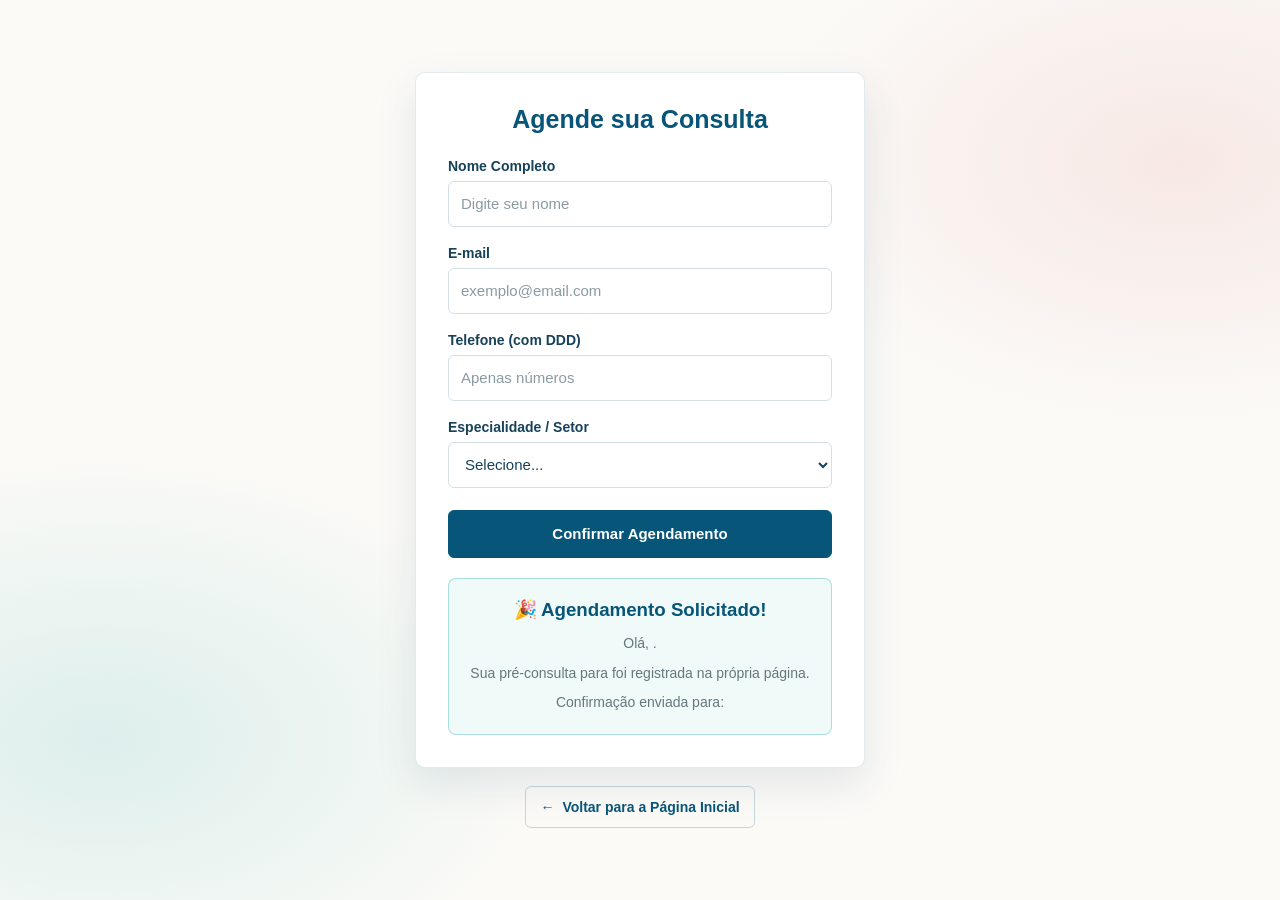
==== Cadastrodemonstrativo.html @ 48879a28 "site" ====
<!DOCTYPE html>
<html lang="pt-BR">
<head>
    <meta charset="UTF-8">
    <meta name="viewport" content="width=device-width, initial-scale=1.0">
    <title>Agendamento Médico</title>
    <link rel="stylesheet" href="Cadastrodemonstrativo.css">
</head>
<body>

<div class="form-container">
    <h2>Agende sua Consulta</h2>
    
    <form id="agendamentoForm" novalidate>
        <div class="form-group" id="group-nome">
            <label for="nome">Nome Completo</label>
            <input type="text" id="nome" placeholder="Digite seu nome">
            <span class="error-message">Por favor, insira seu nome (mínimo 3 letras).</span>
        </div>

        <div class="form-group" id="group-email">
            <label for="email">E-mail</label>
            <input type="email" id="email" placeholder="exemplo@email.com">
            <span class="error-message">Insira um endereço de e-mail válido.</span>
        </div>

        <div class="form-group" id="group-telefone">
            <label for="telefone">Telefone (com DDD)</label>
            <input type="tel" id="telefone" placeholder="Apenas números">
            <span class="error-message">Insira um telefone válido (mínimo 10 números).</span>
        </div>

        <div class="form-group" id="group-especialidade">
            <label for="especialidade">Especialidade / Setor</label>
            <select id="especialidade">
                <option value="">Selecione...</option>
                <option value="Cardiologia">Cardiologia</option>
                <option value="Centro Cirúrgico">Centro Cirúrgico</option>
                <option value="Diagnóstico por Imagem">Diagnóstico por Imagem</option>
                <option value="Maternidade e Ginecologia">Maternidade e Ginecologia</option>
                <option value="Ortopedia e Traumatologia">Ortopedia e Traumatologia</option>
                <option value="Pediatria">Pediatria</option>
            </select>
            <span class="error-message">Selecione uma especialidade médica ou setor.</span>
        </div>

        <button type="submit">Confirmar Agendamento</button>
    </form>

    <div id="mensagemSucesso" class="success-card">
        <h3>🎉 Agendamento Solicitado!</h3>
        <p>Olá, <strong id="sucessoNome"></strong>.</p>
        <p>Sua pré-consulta para <strong><span id="sucessoEspecialidade"></span></strong> foi registrada na própria página.</p>
        <p>Confirmação enviada para: <br><em id="sucessoEmail"></em></p>
    </div>
</div>

<div class="pagina-inicial">
    <a href="index.html" class="btn-voltar">
        <span aria-hidden="true">&larr;</span> Voltar para a Página Inicial
    </a>
</div>

<script>
    document.getElementById('agendamentoForm').addEventListener('submit', function(event) {
        event.preventDefault(); 

        const nome = document.getElementById('nome').value.trim();
        const email = document.getElementById('email').value.trim();
        const telefone = document.getElementById('telefone').value.trim();
        const especialidade = document.getElementById('especialidade').value;

        let formValido = true;

        if (nome.length < 3) { marcarComoInvalido('group-nome'); formValido = false; } else { marcarComoValido('group-nome'); }

        const emailRegex = /^[^\s@]+@[^\s@]+\.[^\s@]+$/;
        if (!emailRegex.test(email)) { marcarComoInvalido('group-email'); formValido = false; } else { marcarComoValido('group-email'); }

        const telApenasNumeros = telefone.replace(/\D/g, '');
        if (telApenasNumeros.length < 10) { marcarComoInvalido('group-telefone'); formValido = false; } else { marcarComoValido('group-telefone'); }

        if (especialidade === "") { marcarComoInvalido('group-especialidade'); formValido = false; } else { marcarComoValido('group-especialidade'); }

        if (formValido) {
            document.getElementById('sucessoNome').textContent = nome;
            document.getElementById('sucessoEspecialidade').textContent = especialidade;
            document.getElementById('sucessoEmail').textContent = email;

            document.getElementById('mensagemSucesso').style.display = 'block';
            document.getElementById('agendamentoForm').style.display = 'none';
        }
    });

    function marcarComoInvalido(id) { document.getElementById(id).classList.add('invalid'); }
    function marcarComoValido(id) { document.getElementById(id).classList.remove('invalid'); }
</script>

</body>
</html>
---- Cadastrodemonstrativo.css ----
:root {
	color-scheme: light;
	--azul: #075579;
	--azul-claro: #218caa;
	--turquesa: #25aaa7;
	--vermelho: #d34b4b;
	--texto: #174259;
	--texto-suave: #65777e;
	--borda: #d5e0e5;
	--branco: #fff;
}

* {
	box-sizing: border-box;
}

body {
	display: flex;
	min-width: 320px;
	min-height: 100vh;
	flex-direction: column;
	align-items: center;
	justify-content: center;
	margin: 0;
	padding: 32px 20px;
	background:
		radial-gradient(ellipse at 92% 18%, rgba(211, 75, 75, 0.1), transparent 25%),
		radial-gradient(ellipse at 8% 82%, rgba(37, 170, 167, 0.14), transparent 27%),
		#fbfaf7;
	color: var(--texto);
	font-family: "DM Sans", "Segoe UI", sans-serif;
	-webkit-font-smoothing: antialiased;
}

.form-container {
	width: min(100%, 450px);
	padding: 32px;
	border: 1px solid rgba(7, 85, 121, 0.12);
	border-radius: 10px;
	background: var(--branco);
	box-shadow: 0 16px 42px rgba(18, 59, 89, 0.1);
}

.form-container h2 {
	margin: 0 0 24px;
	color: var(--azul);
	font-family: Manrope, "DM Sans", "Segoe UI", sans-serif;
	font-size: 25px;
	text-align: center;
}

.form-group {
	margin-bottom: 18px;
}

.form-group label {
	display: block;
	margin-bottom: 7px;
	color: var(--texto);
	font-size: 14px;
	font-weight: 700;
}

.form-group input,
.form-group select {
	width: 100%;
	min-height: 46px;
	padding: 11px 12px;
	border: 1px solid var(--borda);
	border-radius: 6px;
	background: var(--branco);
	color: var(--texto);
	font: inherit;
	font-size: 15px;
	transition: border-color 160ms ease, box-shadow 160ms ease;
}

.form-group input::placeholder {
	color: #8a9ba2;
}

.form-group input:focus,
.form-group select:focus {
	border-color: var(--azul-claro);
	outline: none;
	box-shadow: 0 0 0 3px rgba(33, 140, 170, 0.14);
}

.error-message {
	display: none;
	margin-top: 6px;
	color: var(--vermelho);
	font-size: 12px;
	line-height: 1.4;
}

.form-group.invalid input,
.form-group.invalid select {
	border-color: var(--vermelho);
	background: #fffafa;
}

.form-group.invalid .error-message {
	display: block;
}

.form-container button {
	width: 100%;
	min-height: 48px;
	margin-top: 4px;
	padding: 12px 16px;
	border: 1px solid var(--azul);
	border-radius: 6px;
	background: var(--azul);
	color: var(--branco);
	font: inherit;
	font-size: 15px;
	font-weight: 700;
	cursor: pointer;
	transition: border-color 160ms ease, background-color 160ms ease, transform 160ms ease;
}

.form-container button:hover {
	transform: translateY(-1px);
	border-color: var(--turquesa);
	background: var(--turquesa);
}

.form-container button:focus-visible,
.btn-voltar:focus-visible {
	outline: 3px solid rgba(211, 75, 75, 0.45);
	outline-offset: 3px;
}

.success-card {
	margin-top: 20px;
	padding: 20px;
	border: 1px solid rgba(37, 170, 167, 0.35);
	border-radius: 8px;
	background: #f0faf8;
	color: var(--texto);
	text-align: center;
}

.success-card h3 {
	margin: 0 0 12px;
	color: var(--azul);
}

.success-card p {
	margin: 8px 0 0;
	color: var(--texto-suave);
	font-size: 14px;
	line-height: 1.55;
	overflow-wrap: anywhere;
}

.success-card strong,
.success-card em {
	color: var(--texto);
}

.pagina-inicial {
	width: min(100%, 450px);
	margin-top: 18px;
	text-align: center;
}

.btn-voltar {
	display: inline-flex;
	min-height: 42px;
	align-items: center;
	justify-content: center;
	gap: 8px;
	padding: 10px 14px;
	border: 1px solid rgba(7, 85, 121, 0.22);
	border-radius: 6px;
	color: var(--azul);
	font-size: 14px;
	font-weight: 700;
	text-decoration: none;
	transition: border-color 160ms ease, background-color 160ms ease;
}

.btn-voltar:hover {
	border-color: var(--turquesa);
	background: rgba(37, 170, 167, 0.08);
}

@media (max-width: 480px) {
	body {
		justify-content: flex-start;
		padding: 24px 16px;
	}

	.form-container {
		padding: 24px 20px;
	}

	.form-container h2 {
		font-size: 22px;
	}
}

@media (prefers-reduced-motion: reduce) {
	*,
	*::before,
	*::after {
		scroll-behavior: auto !important;
		transition-duration: 0.01ms !important;
	}
}
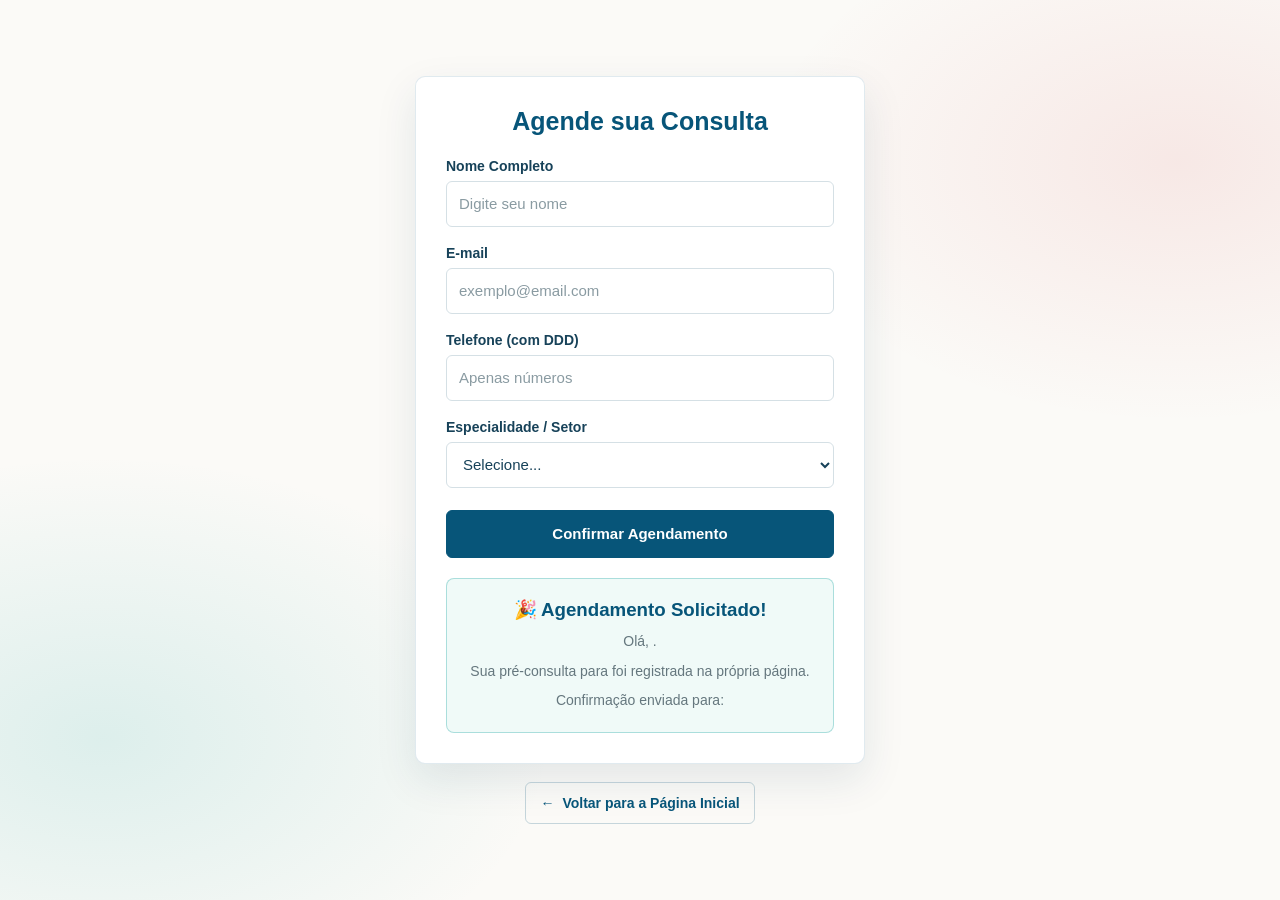
==== commit ccdaa9d5: "site" ====
--- a/Cadastrodemonstrativo.html
+++ b/Cadastrodemonstrativo.html
@@ -14,25 +14,25 @@
     <form id="agendamentoForm" novalidate>
         <div class="form-group" id="group-nome">
             <label for="nome">Nome Completo</label>
-            <input type="text" id="nome" placeholder="Digite seu nome">
-            <span class="error-message">Por favor, insira seu nome (mínimo 3 letras).</span>
+            <input type="text" id="nome" name="nome" placeholder="Digite seu nome" autocomplete="name" required aria-describedby="erro-nome" aria-invalid="false">
+            <span class="error-message" id="erro-nome">Por favor, insira seu nome (mínimo 3 letras).</span>
         </div>
 
         <div class="form-group" id="group-email">
             <label for="email">E-mail</label>
-            <input type="email" id="email" placeholder="exemplo@email.com">
-            <span class="error-message">Insira um endereço de e-mail válido.</span>
+            <input type="email" id="email" name="email" placeholder="exemplo@email.com" autocomplete="email" required aria-describedby="erro-email" aria-invalid="false">
+            <span class="error-message" id="erro-email">Insira um endereço de e-mail válido.</span>
         </div>
 
         <div class="form-group" id="group-telefone">
             <label for="telefone">Telefone (com DDD)</label>
-            <input type="tel" id="telefone" placeholder="Apenas números">
-            <span class="error-message">Insira um telefone válido (mínimo 10 números).</span>
+            <input type="tel" id="telefone" name="telefone" placeholder="Apenas números" autocomplete="tel" inputmode="numeric" required aria-describedby="erro-telefone" aria-invalid="false">
+            <span class="error-message" id="erro-telefone">Insira um telefone válido (mínimo 10 números).</span>
         </div>
 
         <div class="form-group" id="group-especialidade">
             <label for="especialidade">Especialidade / Setor</label>
-            <select id="especialidade">
+            <select id="especialidade" name="especialidade" required aria-describedby="erro-especialidade" aria-invalid="false">
                 <option value="">Selecione...</option>
                 <option value="Cardiologia">Cardiologia</option>
                 <option value="Centro Cirúrgico">Centro Cirúrgico</option>
@@ -41,13 +41,13 @@
                 <option value="Ortopedia e Traumatologia">Ortopedia e Traumatologia</option>
                 <option value="Pediatria">Pediatria</option>
             </select>
-            <span class="error-message">Selecione uma especialidade médica ou setor.</span>
+            <span class="error-message" id="erro-especialidade">Selecione uma especialidade médica ou setor.</span>
         </div>
 
         <button type="submit">Confirmar Agendamento</button>
     </form>
 
-    <div id="mensagemSucesso" class="success-card">
+    <div id="mensagemSucesso" class="success-card" role="status" aria-live="polite">
         <h3>🎉 Agendamento Solicitado!</h3>
         <p>Olá, <strong id="sucessoNome"></strong>.</p>
         <p>Sua pré-consulta para <strong><span id="sucessoEspecialidade"></span></strong> foi registrada na própria página.</p>
@@ -92,8 +92,17 @@
         }
     });
 
-    function marcarComoInvalido(id) { document.getElementById(id).classList.add('invalid'); }
-    function marcarComoValido(id) { document.getElementById(id).classList.remove('invalid'); }
+    function marcarComoInvalido(id) {
+        const grupo = document.getElementById(id);
+        grupo.classList.add('invalid');
+        grupo.querySelector('input, select').setAttribute('aria-invalid', 'true');
+    }
+
+    function marcarComoValido(id) {
+        const grupo = document.getElementById(id);
+        grupo.classList.remove('invalid');
+        grupo.querySelector('input, select').setAttribute('aria-invalid', 'false');
+    }
 </script>
 
 </body>
--- a/Cadastrodemonstrativo.css
+++ b/Cadastrodemonstrativo.css
@@ -7,7 +7,7 @@
 	--texto: #174259;
 	--texto-suave: #65777e;
 	--borda: #d5e0e5;
-	--branco: #fff;
+	--branco: #ffffff;
 }
 
 * {
@@ -34,7 +34,7 @@
 
 .form-container {
 	width: min(100%, 450px);
-	padding: 32px;
+	padding: 30px;
 	border: 1px solid rgba(7, 85, 121, 0.12);
 	border-radius: 10px;
 	background: var(--branco);
@@ -42,7 +42,7 @@
 }
 
 .form-container h2 {
-	margin: 0 0 24px;
+	margin: 0 0 22px;
 	color: var(--azul);
 	font-family: Manrope, "DM Sans", "Segoe UI", sans-serif;
 	font-size: 25px;
@@ -97,7 +97,7 @@
 .form-group.invalid input,
 .form-group.invalid select {
 	border-color: var(--vermelho);
-	background: #fffafa;
+	background-color: #fffafa;
 }
 
 .form-group.invalid .error-message {
@@ -143,7 +143,7 @@
 }
 
 .success-card h3 {
-	margin: 0 0 12px;
+	margin: 0 0 10px;
 	color: var(--azul);
 }
 
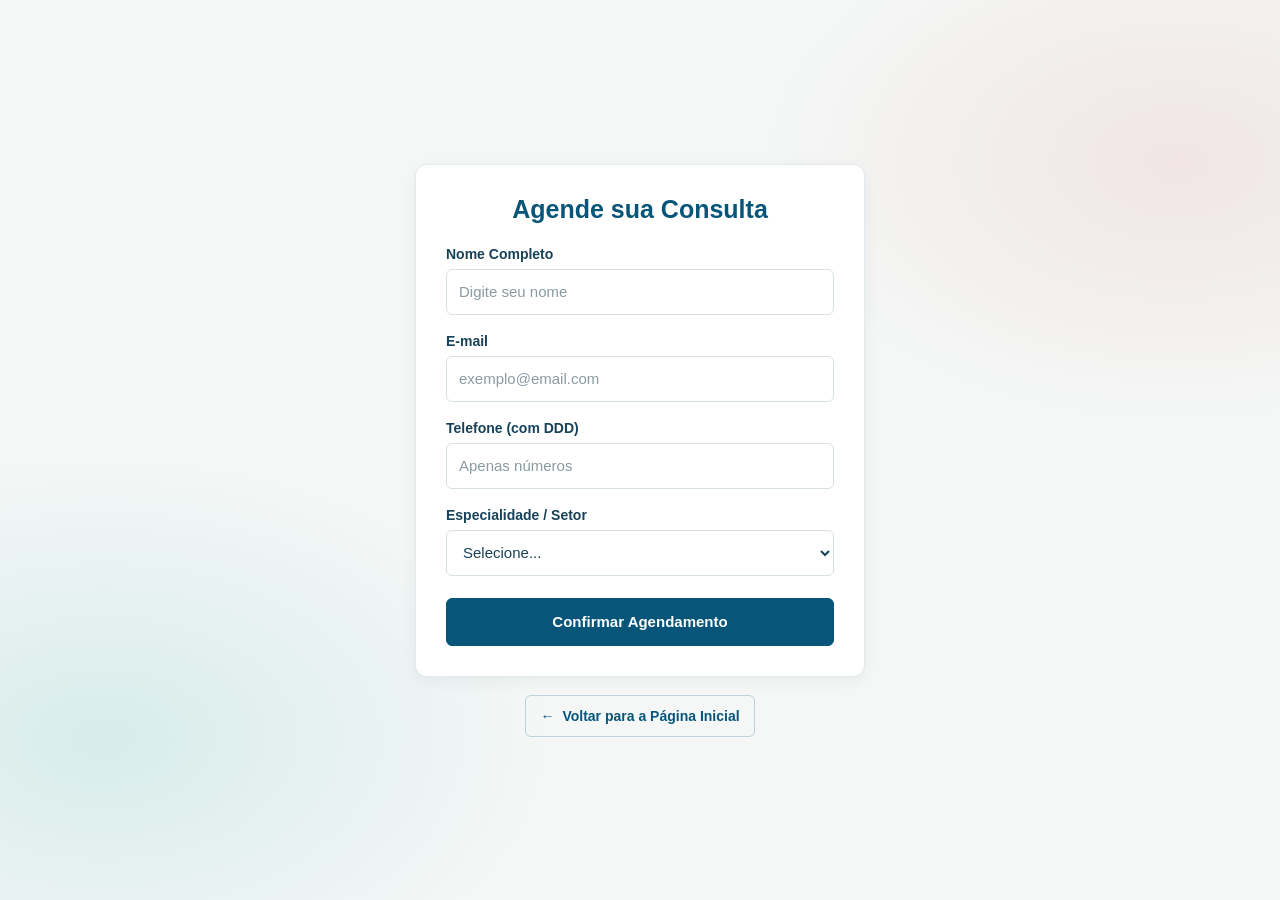
==== commit 1991d39a: "site" ====
--- a/Cadastrodemonstrativo.html
+++ b/Cadastrodemonstrativo.html
@@ -5,6 +5,24 @@
     <meta name="viewport" content="width=device-width, initial-scale=1.0">
     <title>Agendamento Médico</title>
     <link rel="stylesheet" href="Cadastrodemonstrativo.css">
+    <style>
+        * { box-sizing: border-box; margin: 0; padding: 0; font-family: sans-serif; }
+        body { background-color: #f4f7f6; display: flex; justify-content: center; align-items: center; min-height: 100vh; padding: 20px; }
+        .form-container { background: #fff; padding: 30px; border-radius: 12px; box-shadow: 0 4px 15px rgba(0,0,0,0.05); width: 100%; max-width: 450px; }
+        h2 { color: #2c3e50; margin-bottom: 20px; text-align: center; }
+        .form-group { margin-bottom: 18px; }
+        label { display: block; margin-bottom: 6px; color: #34495e; font-weight: 600; font-size: 14px; }
+        input, select { width: 100%; padding: 12px; border: 2px solid #cbd5e1; border-radius: 8px; font-size: 15px; }
+        input:focus, select:focus { outline: none; border-color: #3498db; }
+        .error-message { color: #e74c3c; font-size: 12px; margin-top: 4px; display: none; }
+        .form-group.invalid input, .form-group.invalid select { border-color: #e74c3c; background-color: #fdf2f2; }
+        .form-group.invalid .error-message { display: block; }
+        button { width: 100%; background-color: #3498db; color: white; padding: 14px; border: none; border-radius: 8px; font-size: 16px; font-weight: bold; cursor: pointer; margin-top: 10px; }
+        button:hover { background-color: #2980b9; }
+        .success-card { display: none; background-color: #d4edda; color: #155724; border: 1px solid #c3e6cb; padding: 20px; border-radius: 8px; text-align: center; margin-top: 20px; }
+        .success-card h3 { margin-bottom: 10px; }
+        .success-card p { font-size: 14px; line-height: 1.5; }
+    </style>
 </head>
 <body>
 
--- a/Cadastrodemonstrativo.css
+++ b/Cadastrodemonstrativo.css
@@ -133,6 +133,7 @@
 }
 
 .success-card {
+	display: none;
 	margin-top: 20px;
 	padding: 20px;
 	border: 1px solid rgba(37, 170, 167, 0.35);
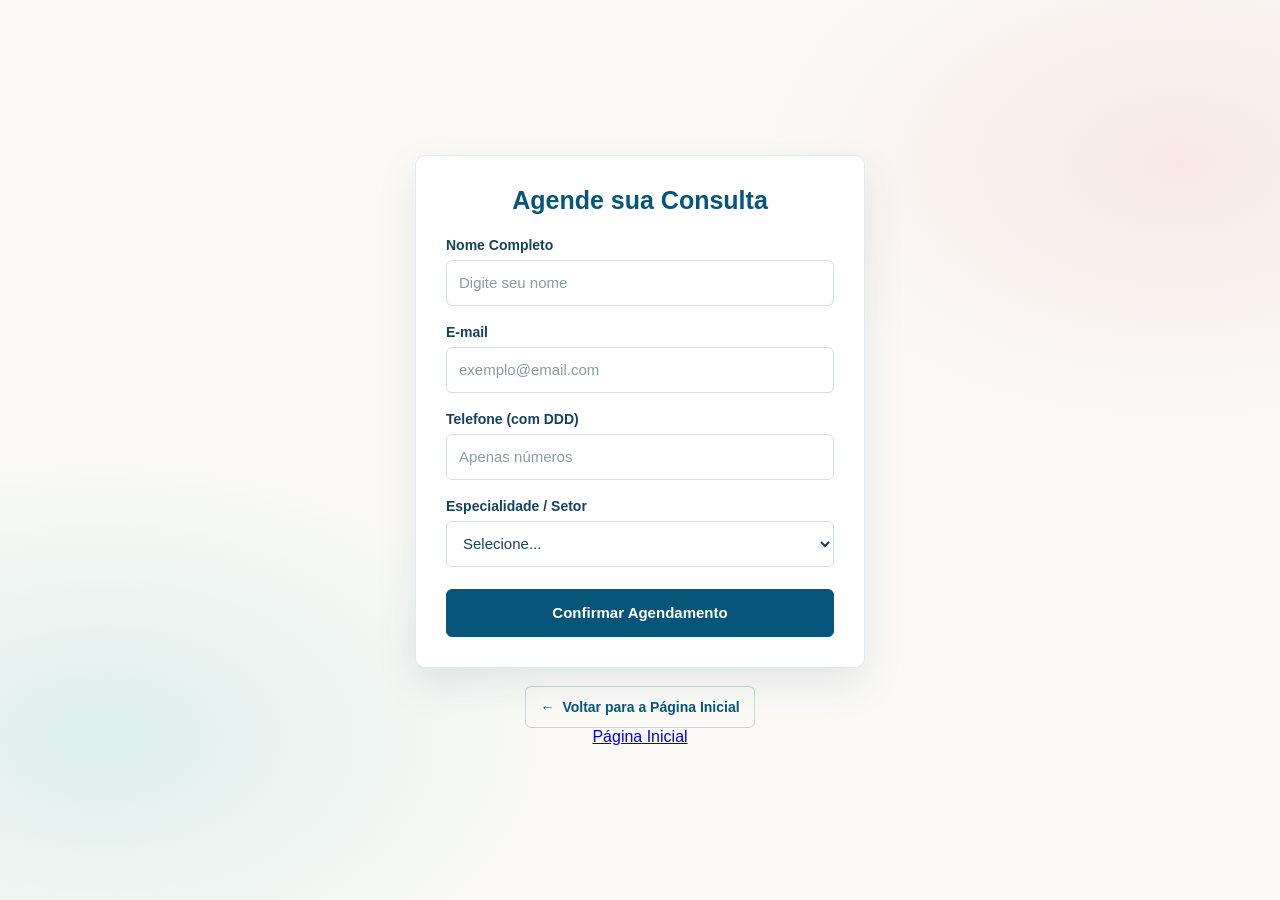
==== commit f1f89cf7: "teste" ====
--- a/Cadastrodemonstrativo.html
+++ b/Cadastrodemonstrativo.html
@@ -5,24 +5,7 @@
     <meta name="viewport" content="width=device-width, initial-scale=1.0">
     <title>Agendamento Médico</title>
     <link rel="stylesheet" href="Cadastrodemonstrativo.css">
-    <style>
-        * { box-sizing: border-box; margin: 0; padding: 0; font-family: sans-serif; }
-        body { background-color: #f4f7f6; display: flex; justify-content: center; align-items: center; min-height: 100vh; padding: 20px; }
-        .form-container { background: #fff; padding: 30px; border-radius: 12px; box-shadow: 0 4px 15px rgba(0,0,0,0.05); width: 100%; max-width: 450px; }
-        h2 { color: #2c3e50; margin-bottom: 20px; text-align: center; }
-        .form-group { margin-bottom: 18px; }
-        label { display: block; margin-bottom: 6px; color: #34495e; font-weight: 600; font-size: 14px; }
-        input, select { width: 100%; padding: 12px; border: 2px solid #cbd5e1; border-radius: 8px; font-size: 15px; }
-        input:focus, select:focus { outline: none; border-color: #3498db; }
-        .error-message { color: #e74c3c; font-size: 12px; margin-top: 4px; display: none; }
-        .form-group.invalid input, .form-group.invalid select { border-color: #e74c3c; background-color: #fdf2f2; }
-        .form-group.invalid .error-message { display: block; }
-        button { width: 100%; background-color: #3498db; color: white; padding: 14px; border: none; border-radius: 8px; font-size: 16px; font-weight: bold; cursor: pointer; margin-top: 10px; }
-        button:hover { background-color: #2980b9; }
-        .success-card { display: none; background-color: #d4edda; color: #155724; border: 1px solid #c3e6cb; padding: 20px; border-radius: 8px; text-align: center; margin-top: 20px; }
-        .success-card h3 { margin-bottom: 10px; }
-        .success-card p { font-size: 14px; line-height: 1.5; }
-    </style>
+    <script src="Cadastrodemonstrativo.js" defer></script>
 </head>
 <body>
 
@@ -79,49 +62,6 @@
     </a>
 </div>
 
-<script>
-    document.getElementById('agendamentoForm').addEventListener('submit', function(event) {
-        event.preventDefault(); 
-
-        const nome = document.getElementById('nome').value.trim();
-        const email = document.getElementById('email').value.trim();
-        const telefone = document.getElementById('telefone').value.trim();
-        const especialidade = document.getElementById('especialidade').value;
-
-        let formValido = true;
-
-        if (nome.length < 3) { marcarComoInvalido('group-nome'); formValido = false; } else { marcarComoValido('group-nome'); }
-
-        const emailRegex = /^[^\s@]+@[^\s@]+\.[^\s@]+$/;
-        if (!emailRegex.test(email)) { marcarComoInvalido('group-email'); formValido = false; } else { marcarComoValido('group-email'); }
-
-        const telApenasNumeros = telefone.replace(/\D/g, '');
-        if (telApenasNumeros.length < 10) { marcarComoInvalido('group-telefone'); formValido = false; } else { marcarComoValido('group-telefone'); }
-
-        if (especialidade === "") { marcarComoInvalido('group-especialidade'); formValido = false; } else { marcarComoValido('group-especialidade'); }
-
-        if (formValido) {
-            document.getElementById('sucessoNome').textContent = nome;
-            document.getElementById('sucessoEspecialidade').textContent = especialidade;
-            document.getElementById('sucessoEmail').textContent = email;
-
-            document.getElementById('mensagemSucesso').style.display = 'block';
-            document.getElementById('agendamentoForm').style.display = 'none';
-        }
-    });
-
-    function marcarComoInvalido(id) {
-        const grupo = document.getElementById(id);
-        grupo.classList.add('invalid');
-        grupo.querySelector('input, select').setAttribute('aria-invalid', 'true');
-    }
-
-    function marcarComoValido(id) {
-        const grupo = document.getElementById(id);
-        grupo.classList.remove('invalid');
-        grupo.querySelector('input, select').setAttribute('aria-invalid', 'false');
-    }
-</script>
-
+<a href="index.html">Página Inicial</a>
 </body>
 </html>
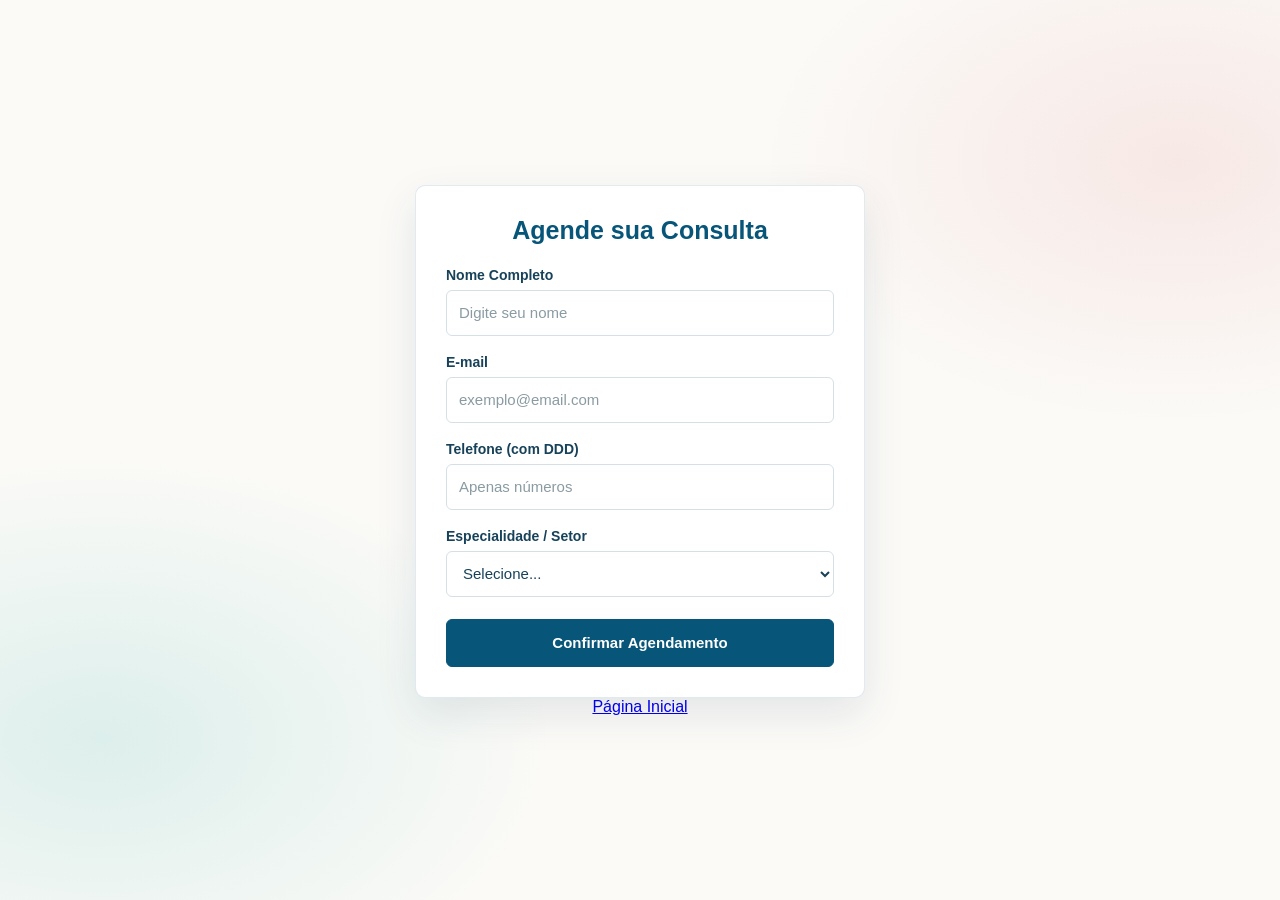
==== commit 75b62d83: "site" ====
--- a/Cadastrodemonstrativo.html
+++ b/Cadastrodemonstrativo.html
@@ -56,12 +56,6 @@
     </div>
 </div>
 
-<div class="pagina-inicial">
-    <a href="index.html" class="btn-voltar">
-        <span aria-hidden="true">&larr;</span> Voltar para a Página Inicial
-    </a>
-</div>
-
 <a href="index.html">Página Inicial</a>
 </body>
 </html>
